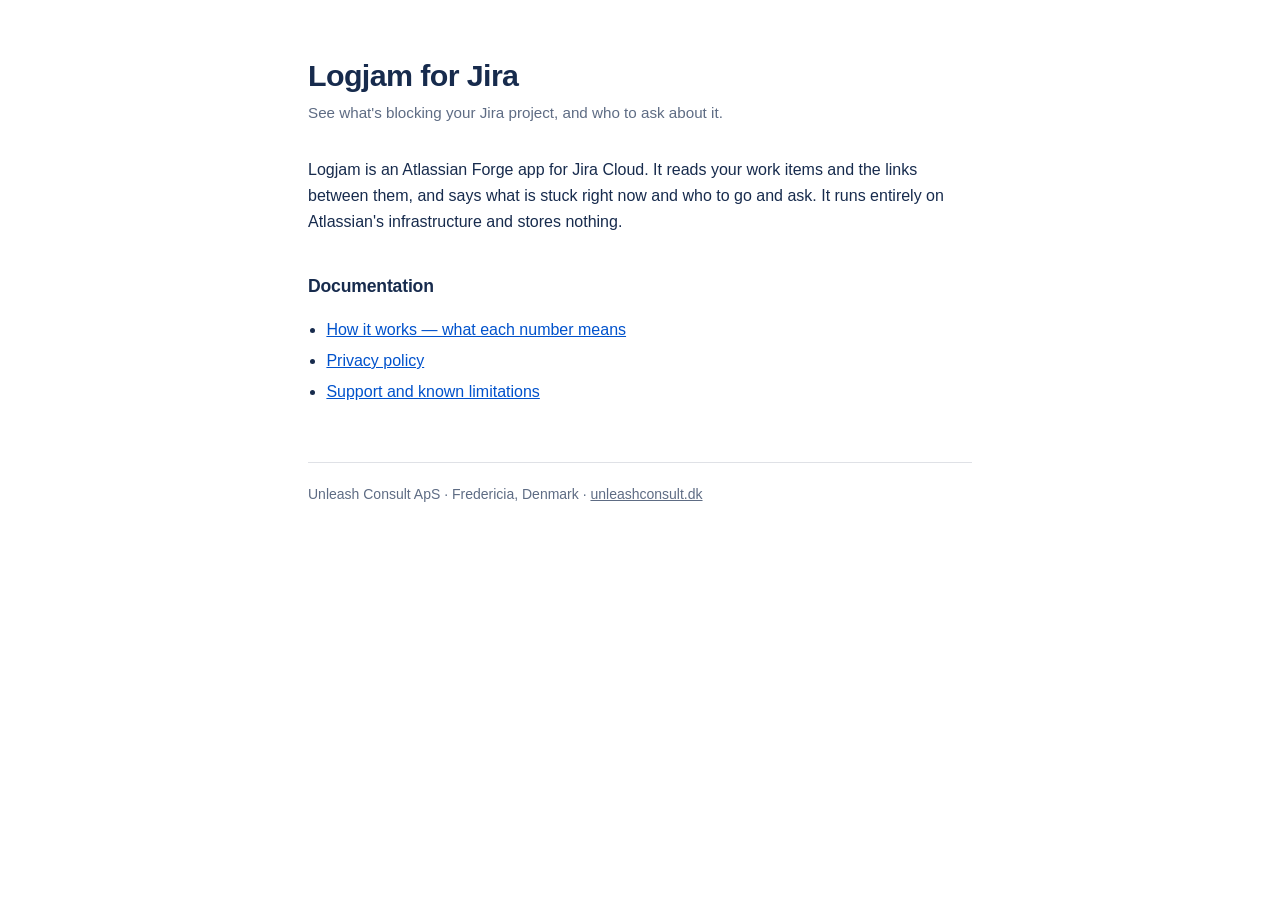
==== index.html @ 08218ca9 "Add a How it works page explaining every figure Frans's own observation: the report shows numbers - " ====
<!doctype html>
<html lang="en">
<head>
<meta charset="utf-8">
<meta name="viewport" content="width=device-width, initial-scale=1">
<title>Logjam for Jira</title>
<link rel="stylesheet" href="style.css">
</head>
<body>
<div class="wrap">
<h1>Logjam for Jira</h1>
<p class="lede">See what's blocking your Jira project, and who to ask about it.</p>

<p>Logjam is an Atlassian Forge app for Jira Cloud. It reads your work items and the links between them, and says what is stuck right now and who to go and ask. It runs entirely on Atlassian's infrastructure and stores nothing.</p>

<h2>Documentation</h2>
<ul>
<li><a href="how-it-works/">How it works — what each number means</a></li>
<li><a href="privacy/">Privacy policy</a></li>
<li><a href="support/">Support and known limitations</a></li>
</ul>

<footer>
Unleash Consult ApS · Fredericia, Denmark · <a href="https://unleashconsult.dk">unleashconsult.dk</a>
</footer>
</div>
</body>
</html>
---- style.css ----
:root {
  --ink: #172b4d;
  --muted: #5e6c84;
  --rule: #dfe1e6;
  --bg: #ffffff;
  --accent: #0052cc;
}
@media (prefers-color-scheme: dark) {
  :root { --ink:#e6edf7; --muted:#9fb0c9; --rule:#2c3b52; --bg:#0f1621; --accent:#79a9ff; }
}
* { box-sizing: border-box; }
body {
  margin: 0;
  background: var(--bg);
  color: var(--ink);
  font: 16px/1.65 -apple-system, BlinkMacSystemFont, "Segoe UI", Roboto, Helvetica, Arial, sans-serif;
  -webkit-font-smoothing: antialiased;
}
.wrap { max-width: 44rem; margin: 0 auto; padding: 3.5rem 1.25rem 4rem; }
a { color: var(--accent); }
h1 { font-size: 1.9rem; line-height: 1.25; margin: 0 0 .35rem; letter-spacing: -.02em; }
h2 { font-size: 1.1rem; margin: 2.25rem 0 .5rem; letter-spacing: -.01em; }
.lede { color: var(--muted); margin: 0 0 2rem; font-size: .95rem; }
.summary { border-left: 3px solid var(--accent); padding: .1rem 0 .1rem 1rem; margin: 0 0 2rem; }
ul { padding-left: 1.15rem; }
li { margin: .3rem 0; }
code { font: .9em ui-monospace, SFMono-Regular, Menlo, monospace; background: color-mix(in srgb, var(--ink) 8%, transparent); padding: .1em .35em; border-radius: 3px; }
footer { border-top: 1px solid var(--rule); margin-top: 3.5rem; padding-top: 1.25rem; color: var(--muted); font-size: .875rem; }
footer a { color: var(--muted); }
nav.top { font-size: .875rem; margin-bottom: 2.5rem; }
nav.top a { color: var(--muted); text-decoration: none; }
nav.top a:hover { text-decoration: underline; }
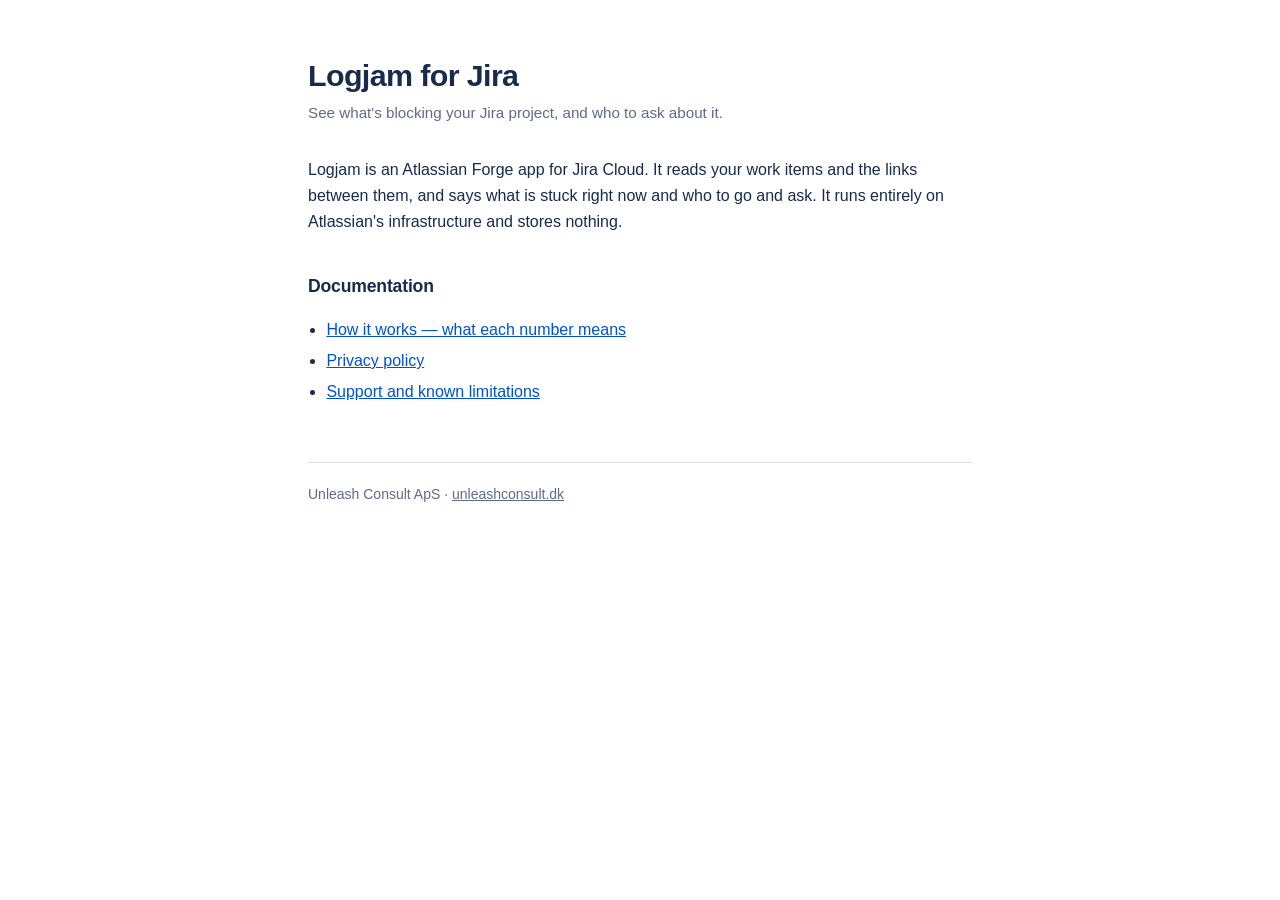
==== commit 45fc00a4: "Drop the town and country from the footer Co-Authored-By: Claude Opus 5.5 <noreply@anthropic.com>" ====
--- a/index.html
+++ b/index.html
@@ -21,7 +21,7 @@
 </ul>
 
 <footer>
-Unleash Consult ApS · Fredericia, Denmark · <a href="https://unleashconsult.dk">unleashconsult.dk</a>
+Unleash Consult ApS · <a href="https://unleashconsult.dk">unleashconsult.dk</a>
 </footer>
 </div>
 </body>
--- a/style.css
+++ b/style.css
@@ -30,3 +30,8 @@
 nav.top { font-size: .875rem; margin-bottom: 2.5rem; }
 nav.top a { color: var(--muted); text-decoration: none; }
 nav.top a:hover { text-decoration: underline; }
+figure { margin: 1.5rem 0 2rem; }
+figure.wide { width: min(62rem, calc(100vw - 2.5rem)); margin-left: 50%; transform: translateX(-50%); }
+figure img { display: block; width: 100%; height: auto; border: 1px solid var(--rule); border-radius: 6px; background: #fff; }
+figcaption { color: var(--muted); font-size: .85rem; line-height: 1.5; margin-top: .55rem; max-width: 44rem; }
+@media (max-width: 40rem) { figcaption { padding: 0 .15rem; } }
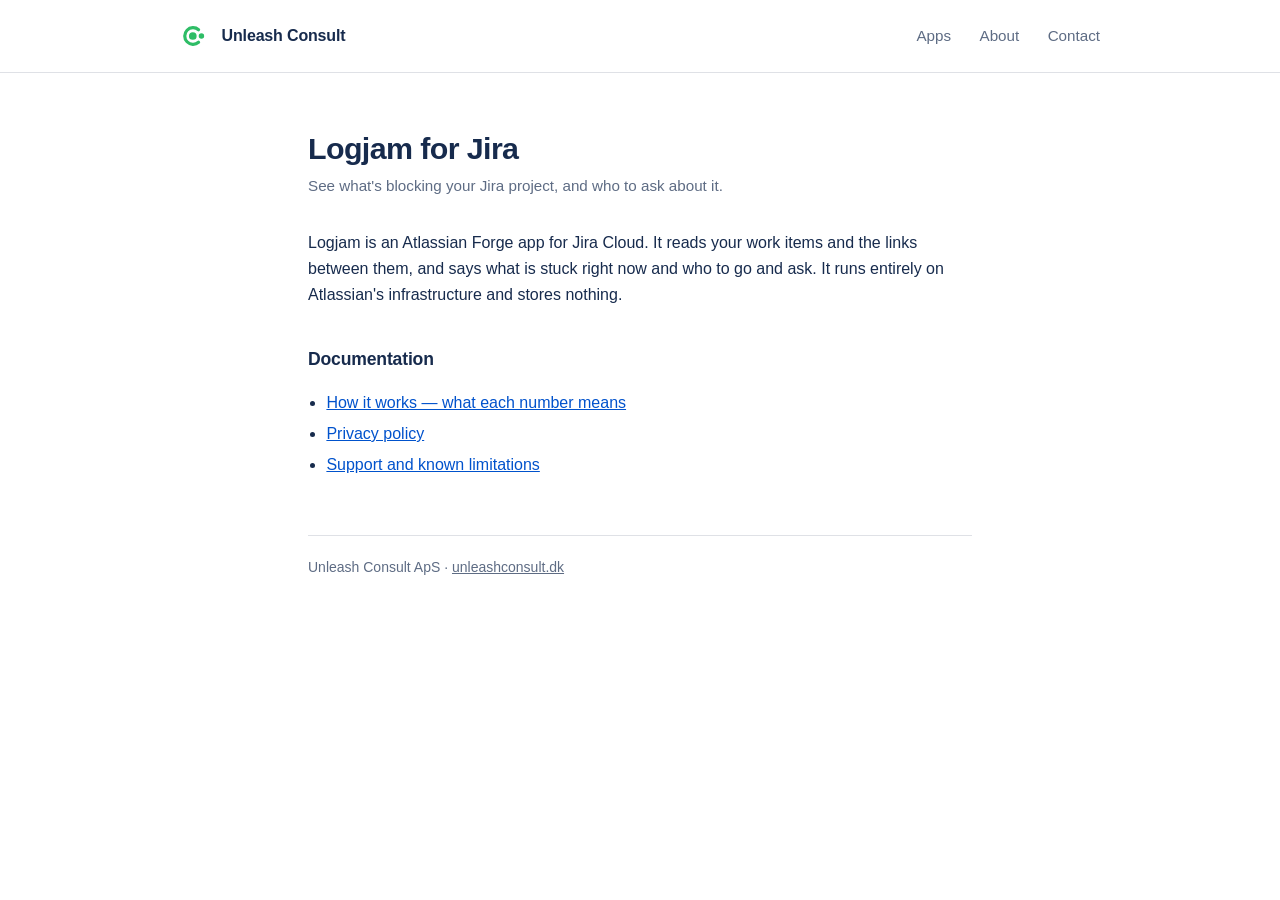
==== commit 13ed927b: "Give the Logjam pages the same top bar as unleashconsult.dk Co-Authored-By: Claude Opus 5.5 <noreply" ====
--- a/index.html
+++ b/index.html
@@ -7,6 +7,23 @@
 <link rel="stylesheet" href="style.css">
 </head>
 <body>
+<header class="site">
+  <div class="bar">
+    <a class="brand" href="https://unleashconsult.dk/">
+      <svg viewBox="0 0 100 100" aria-hidden="true">
+        <path d="M58 30.5A26 26 0 1 0 58 69.5" fill="none" stroke="#2ebd66" stroke-width="10" stroke-linecap="round"/>
+        <circle cx="40" cy="50" r="12" fill="#2ebd66"/>
+        <circle cx="67" cy="50" r="8.5" fill="#2ebd66"/>
+      </svg>
+      Unleash Consult
+    </a>
+    <nav>
+      <a href="https://unleashconsult.dk/#apps">Apps</a>
+      <a href="https://unleashconsult.dk/#about">About</a>
+      <a href="https://unleashconsult.dk/#contact">Contact</a>
+    </nav>
+  </div>
+</header>
 <div class="wrap">
 <h1>Logjam for Jira</h1>
 <p class="lede">See what's blocking your Jira project, and who to ask about it.</p>
--- a/style.css
+++ b/style.css
@@ -35,3 +35,12 @@
 figure img { display: block; width: 100%; height: auto; border: 1px solid var(--rule); border-radius: 6px; background: #fff; }
 figcaption { color: var(--muted); font-size: .85rem; line-height: 1.5; margin-top: .55rem; max-width: 44rem; }
 @media (max-width: 40rem) { figcaption { padding: 0 .15rem; } }
+
+/* Company top bar, shared with unleashconsult.dk so the two sites read as one. */
+header.site { position: sticky; top: 0; z-index: 10; background: var(--bg); border-bottom: 1px solid var(--rule); }
+header.site .bar { max-width: 60rem; margin: 0 auto; padding: 0 1.25rem; height: 4.5rem; display: flex; align-items: center; justify-content: space-between; }
+header.site .brand { display: flex; align-items: center; gap: .6rem; color: var(--ink); text-decoration: none; font-weight: 700; letter-spacing: -.01em; }
+header.site .brand svg { width: 2rem; height: 2rem; }
+header.site nav a { color: var(--muted); text-decoration: none; margin-left: 1.5rem; font-size: .95rem; }
+header.site nav a:hover { color: var(--ink); }
+@media (max-width: 36rem) { header.site nav { display: none; } }
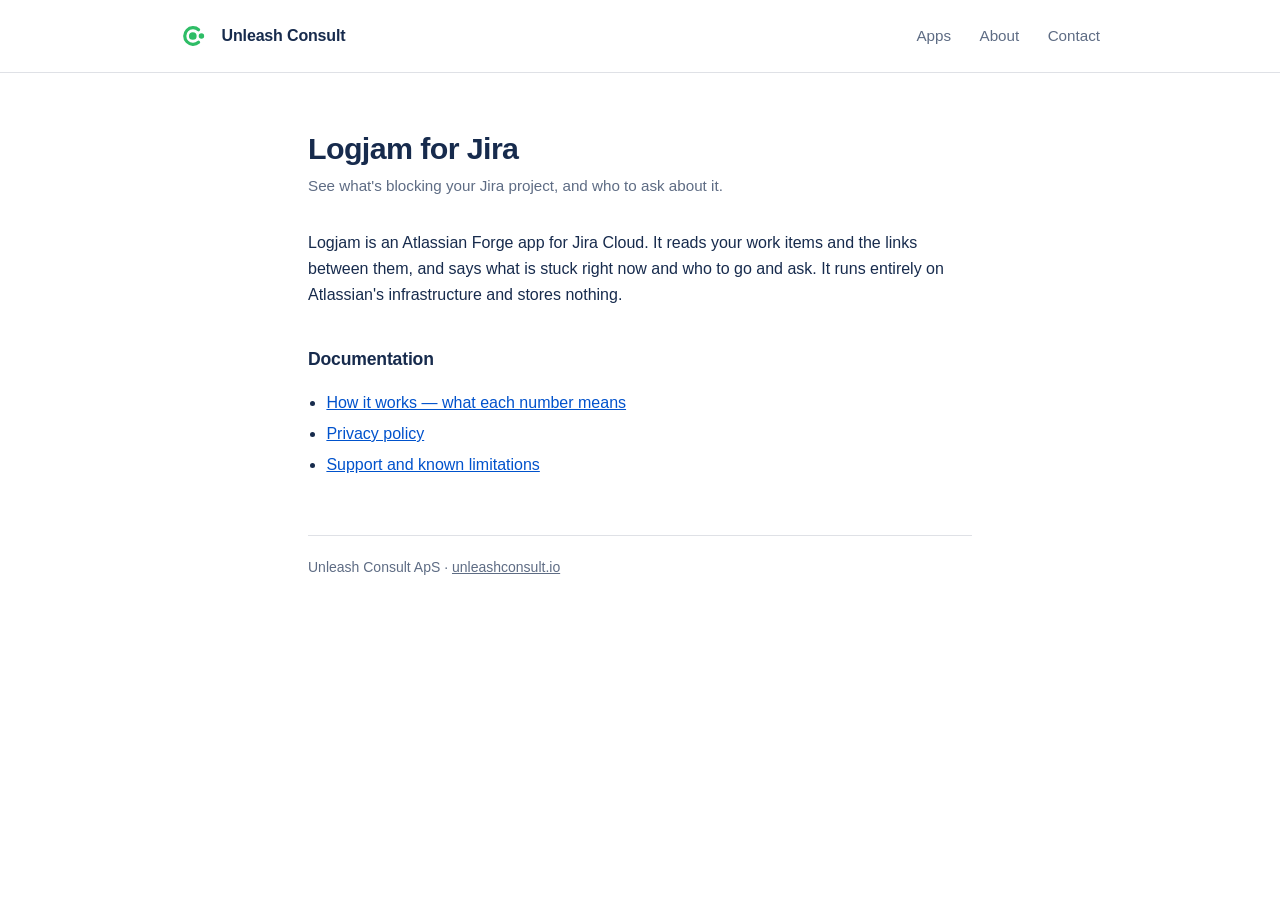
==== commit 7dccfd52: "Point the company links at unleashconsult.io Co-Authored-By: Claude Opus 5.5 <noreply@anthropic.com>" ====
--- a/index.html
+++ b/index.html
@@ -9,7 +9,7 @@
 <body>
 <header class="site">
   <div class="bar">
-    <a class="brand" href="https://unleashconsult.dk/">
+    <a class="brand" href="https://unleashconsult.io/">
       <svg viewBox="0 0 100 100" aria-hidden="true">
         <path d="M58 30.5A26 26 0 1 0 58 69.5" fill="none" stroke="#2ebd66" stroke-width="10" stroke-linecap="round"/>
         <circle cx="40" cy="50" r="12" fill="#2ebd66"/>
@@ -18,9 +18,9 @@
       Unleash Consult
     </a>
     <nav>
-      <a href="https://unleashconsult.dk/#apps">Apps</a>
-      <a href="https://unleashconsult.dk/#about">About</a>
-      <a href="https://unleashconsult.dk/#contact">Contact</a>
+      <a href="https://unleashconsult.io/#apps">Apps</a>
+      <a href="https://unleashconsult.io/#about">About</a>
+      <a href="https://unleashconsult.io/#contact">Contact</a>
     </nav>
   </div>
 </header>
@@ -38,7 +38,7 @@
 </ul>
 
 <footer>
-Unleash Consult ApS · <a href="https://unleashconsult.dk">unleashconsult.dk</a>
+Unleash Consult ApS · <a href="https://unleashconsult.io">unleashconsult.io</a>
 </footer>
 </div>
 </body>
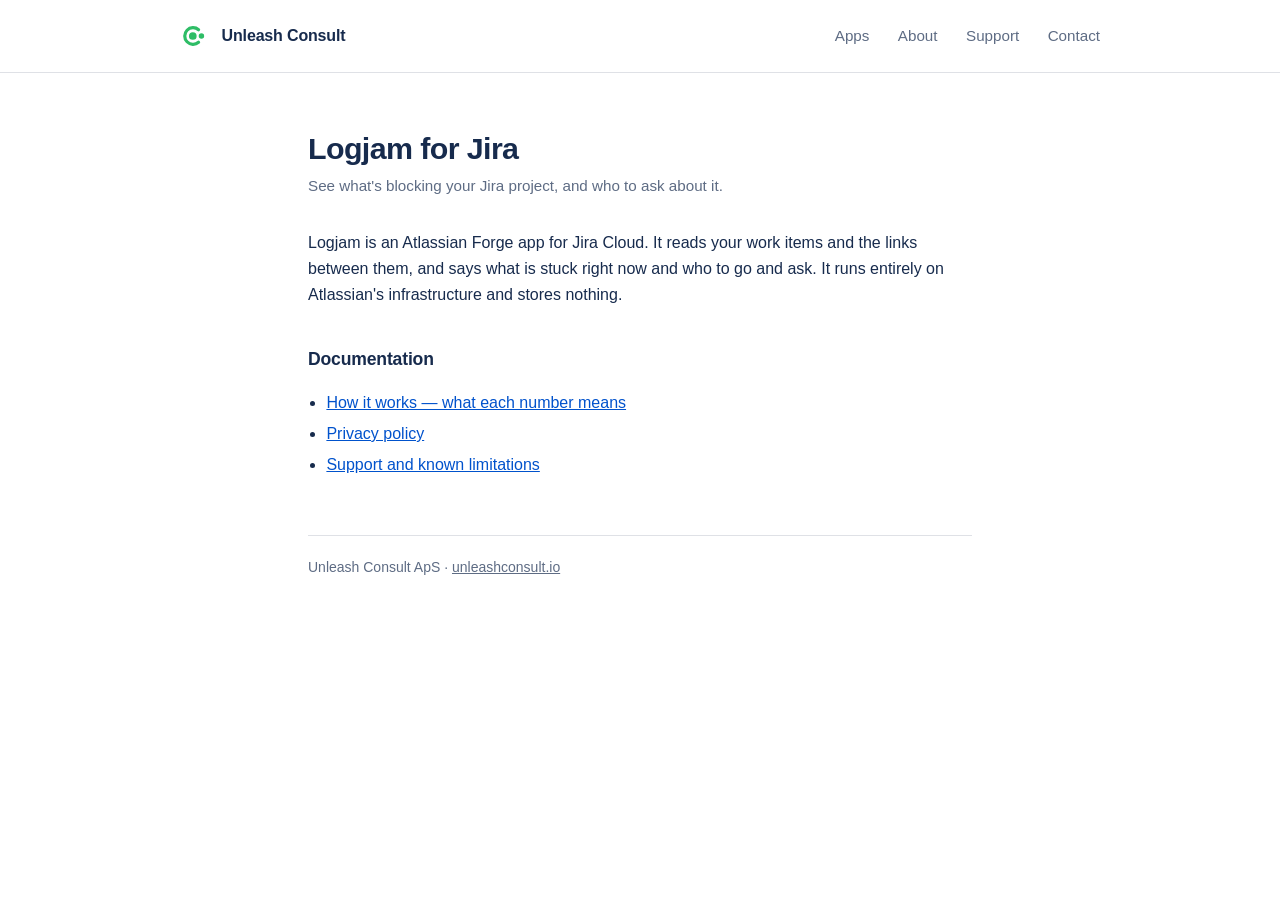
==== commit eb689948: "Add Support to the shared top bar Co-Authored-By: Claude Opus 5.5 <noreply@anthropic.com>" ====
--- a/index.html
+++ b/index.html
@@ -20,6 +20,7 @@
     <nav>
       <a href="https://unleashconsult.io/#apps">Apps</a>
       <a href="https://unleashconsult.io/#about">About</a>
+      <a href="https://unleashconsult.io/logjam/support/">Support</a>
       <a href="https://unleashconsult.io/#contact">Contact</a>
     </nav>
   </div>
--- a/style.css
+++ b/style.css
@@ -36,7 +36,7 @@
 figcaption { color: var(--muted); font-size: .85rem; line-height: 1.5; margin-top: .55rem; max-width: 44rem; }
 @media (max-width: 40rem) { figcaption { padding: 0 .15rem; } }
 
-/* Company top bar, shared with unleashconsult.dk so the two sites read as one. */
+/* Company top bar, shared with unleashconsult.io so the two sites read as one. */
 header.site { position: sticky; top: 0; z-index: 10; background: var(--bg); border-bottom: 1px solid var(--rule); }
 header.site .bar { max-width: 60rem; margin: 0 auto; padding: 0 1.25rem; height: 4.5rem; display: flex; align-items: center; justify-content: space-between; }
 header.site .brand { display: flex; align-items: center; gap: .6rem; color: var(--ink); text-decoration: none; font-weight: 700; letter-spacing: -.01em; }
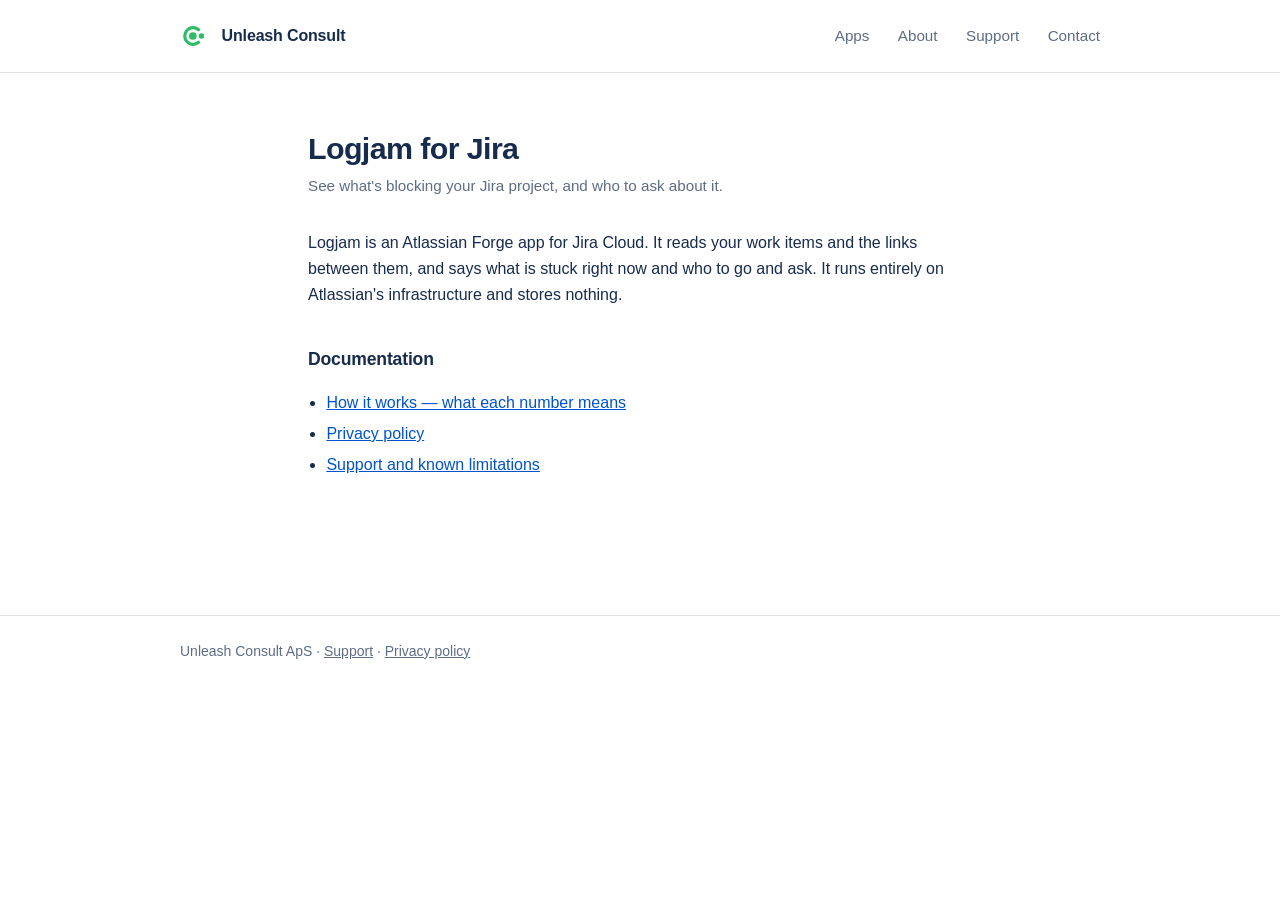
==== commit 55000bec: "Use one footer on every page: Unleash Consult ApS · Support · Privacy policy Co-Authored-By: Claude " ====
--- a/index.html
+++ b/index.html
@@ -38,9 +38,7 @@
 <li><a href="support/">Support and known limitations</a></li>
 </ul>
 
-<footer>
-Unleash Consult ApS · <a href="https://unleashconsult.io">unleashconsult.io</a>
-</footer>
 </div>
+<footer class="site"><div class="bar">Unleash Consult ApS · <a href="https://unleashconsult.io/logjam/support/">Support</a> · <a href="https://unleashconsult.io/logjam/privacy/">Privacy policy</a></div></footer>
 </body>
 </html>
--- a/style.css
+++ b/style.css
@@ -44,3 +44,7 @@
 header.site nav a { color: var(--muted); text-decoration: none; margin-left: 1.5rem; font-size: .95rem; }
 header.site nav a:hover { color: var(--ink); }
 @media (max-width: 36rem) { header.site nav { display: none; } }
+/* Company footer, shared with unleashconsult.io: same width as the top bar. */
+footer.site { border-top: 1px solid var(--rule); margin-top: 3.5rem; padding: 1.5rem 0 2.5rem; color: var(--muted); font-size: .875rem; }
+footer.site .bar { max-width: 60rem; margin: 0 auto; padding: 0 1.25rem; }
+footer.site a { color: var(--muted); }
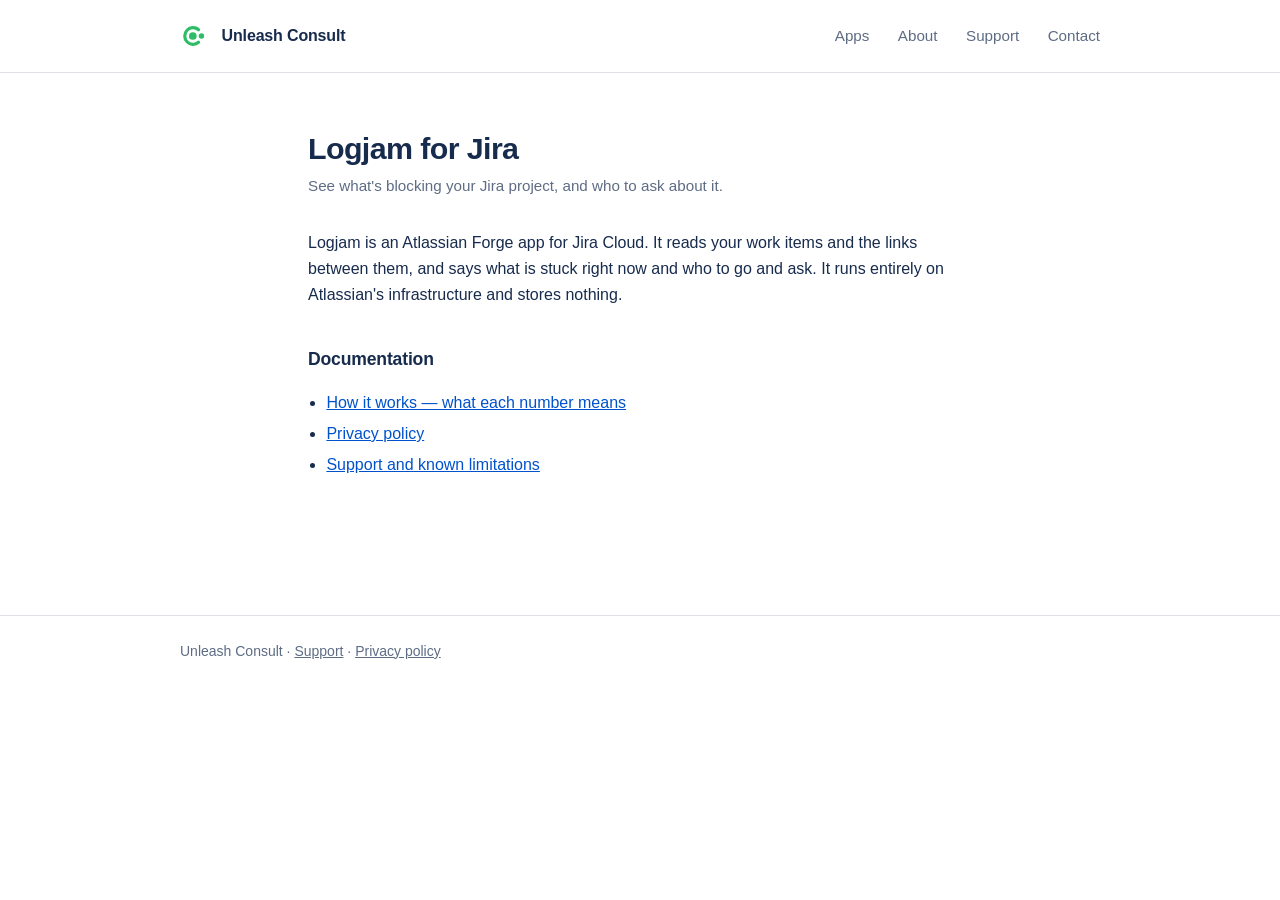
==== commit 8e19b853: "Drop ApS from the footer Co-Authored-By: Claude Opus 5.5 <noreply@anthropic.com>" ====
--- a/index.html
+++ b/index.html
@@ -39,6 +39,6 @@
 </ul>
 
 </div>
-<footer class="site"><div class="bar">Unleash Consult ApS · <a href="https://unleashconsult.io/logjam/support/">Support</a> · <a href="https://unleashconsult.io/logjam/privacy/">Privacy policy</a></div></footer>
+<footer class="site"><div class="bar">Unleash Consult · <a href="https://unleashconsult.io/logjam/support/">Support</a> · <a href="https://unleashconsult.io/logjam/privacy/">Privacy policy</a></div></footer>
 </body>
 </html>
